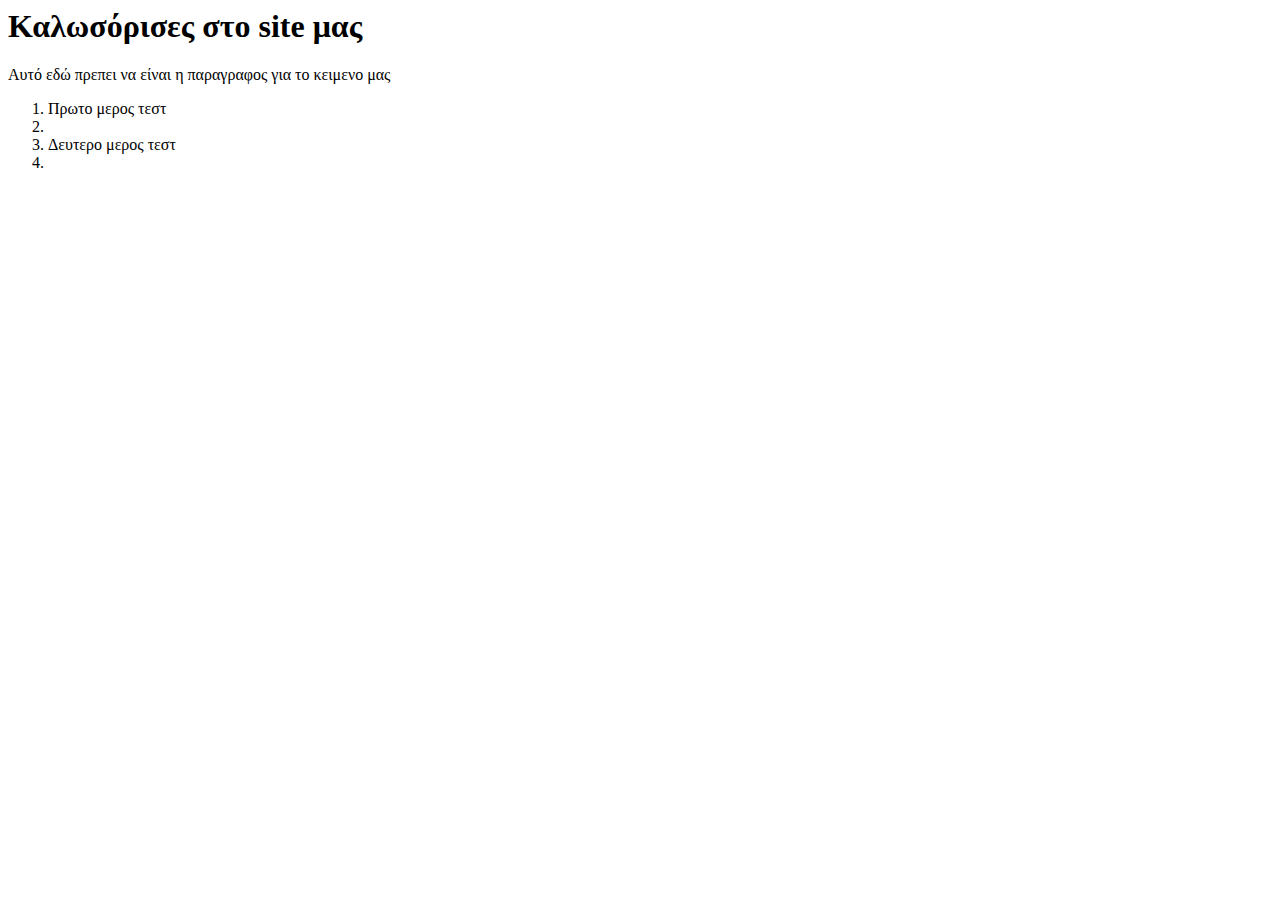
==== index.html @ 7fa21ae7 "Add files via upload" ====
<html>
	<head>
		<title> Τεστ Νουμερο 1 για Ιστοσελιδα</title>
	</head>

		<body>
			<h1> Καλωσόρισες στο site μας </h1>
	<p>  Αυτό εδώ πρεπει να είναι η παραγραφος για το κειμενο μας </p>
		</body>
	

	<ol>
		<li> Πρωτο μερος τεστ <li>
		<li> Δευτερο μερος τεστ <li>

	<ol>





</html>
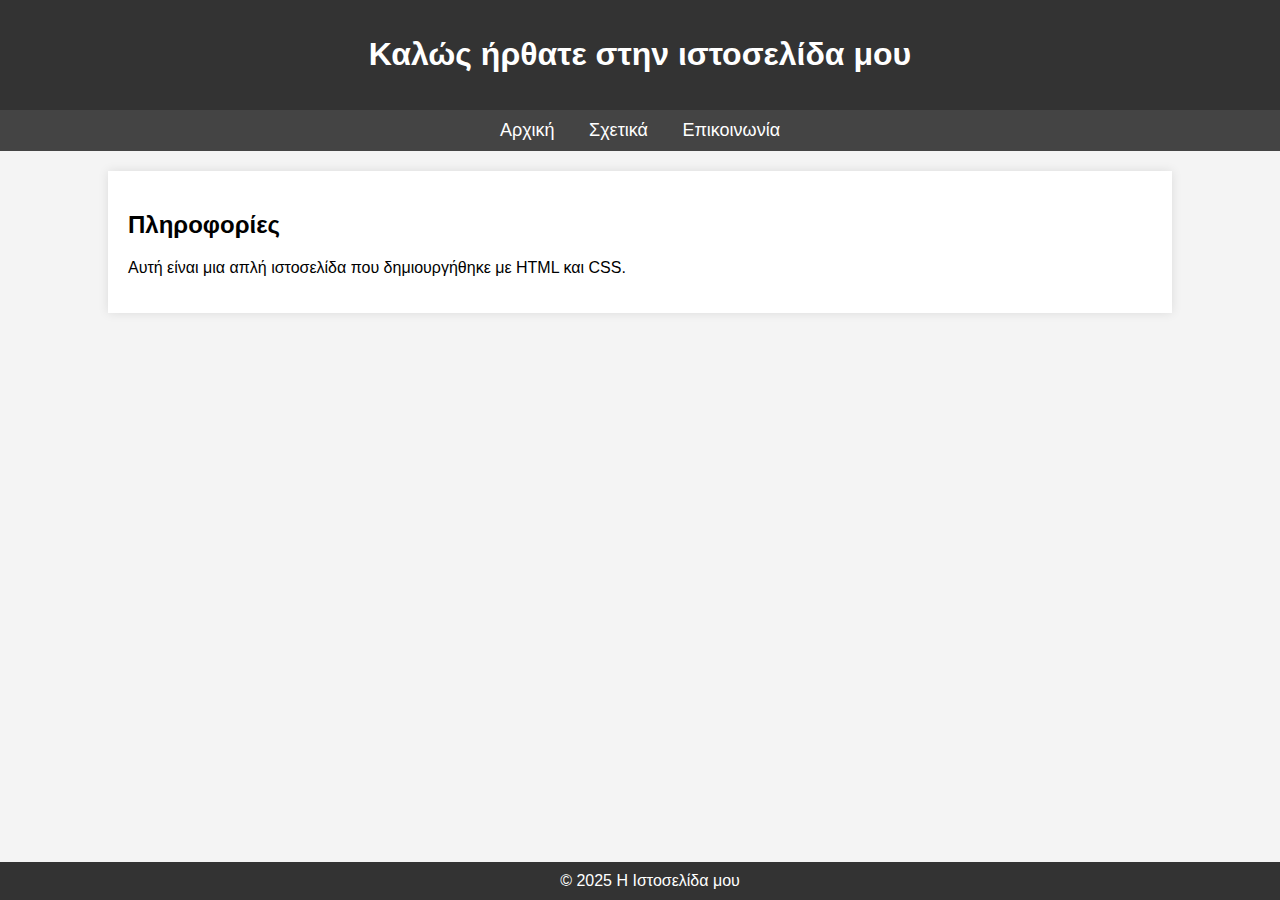
==== commit a2c94986: "Add files via upload" ====
--- a/index.html
+++ b/index.html
@@ -1,22 +1,26 @@
-<html>
-	<head>
-		<title> Τεστ Νουμερο 1 για Ιστοσελιδα</title>
-	</head>
-
-		<body>
-			<h1> Καλωσόρισες στο site μας </h1>
-	<p>  Αυτό εδώ πρεπει να είναι η παραγραφος για το κειμενο μας </p>
-		</body>
-	
-
-	<ol>
-		<li> Πρωτο μερος τεστ <li>
-		<li> Δευτερο μερος τεστ <li>
-
-	<ol>
-
-
-
-
-
+<!DOCTYPE html>
+<html lang="el">
+<head>
+    <meta charset="UTF-8">
+    <meta name="viewport" content="width=device-width, initial-scale=1.0">
+    <title>Η Ιστοσελίδα μου</title>
+    <link rel="stylesheet" href="style.css">
+</head>
+<body>
+    <header>
+        <h1>Καλώς ήρθατε στην ιστοσελίδα μου</h1>
+    </header>
+    <nav>
+        <a href="index.html">Αρχική</a>
+        <a href="about.html">Σχετικά</a>
+        <a href="contact.html">Επικοινωνία</a>
+    </nav>
+    <div class="container">
+        <h2>Πληροφορίες</h2>
+        <p>Αυτή είναι μια απλή ιστοσελίδα που δημιουργήθηκε με HTML και CSS.</p>
+    </div>
+    <footer>
+        &copy; 2025 Η Ιστοσελίδα μου
+    </footer>
+</body>
 </html>--- a/style.css
+++ b/style.css
@@ -0,0 +1,44 @@
+body {
+    font-family: Arial, sans-serif;
+    margin: 0;
+    padding: 0;
+    background-color: #f4f4f4;
+}
+
+header {
+    background: #333;
+    color: white;
+    padding: 15px;
+    text-align: center;
+}
+
+nav {
+    background: #444;
+    padding: 10px;
+    text-align: center;
+}
+
+nav a {
+    color: white;
+    margin: 0 15px;
+    text-decoration: none;
+    font-size: 18px;
+}
+
+.container {
+    width: 80%;
+    margin: 20px auto;
+    background: white;
+    padding: 20px;
+    box-shadow: 0px 0px 10px rgba(0, 0, 0, 0.1);
+}
+
+footer {
+    background: #333;
+    color: white;
+    text-align: center;
+    padding: 10px;
+    position: absolute;
+    bottom: 0;
+    width: 100%;
+}
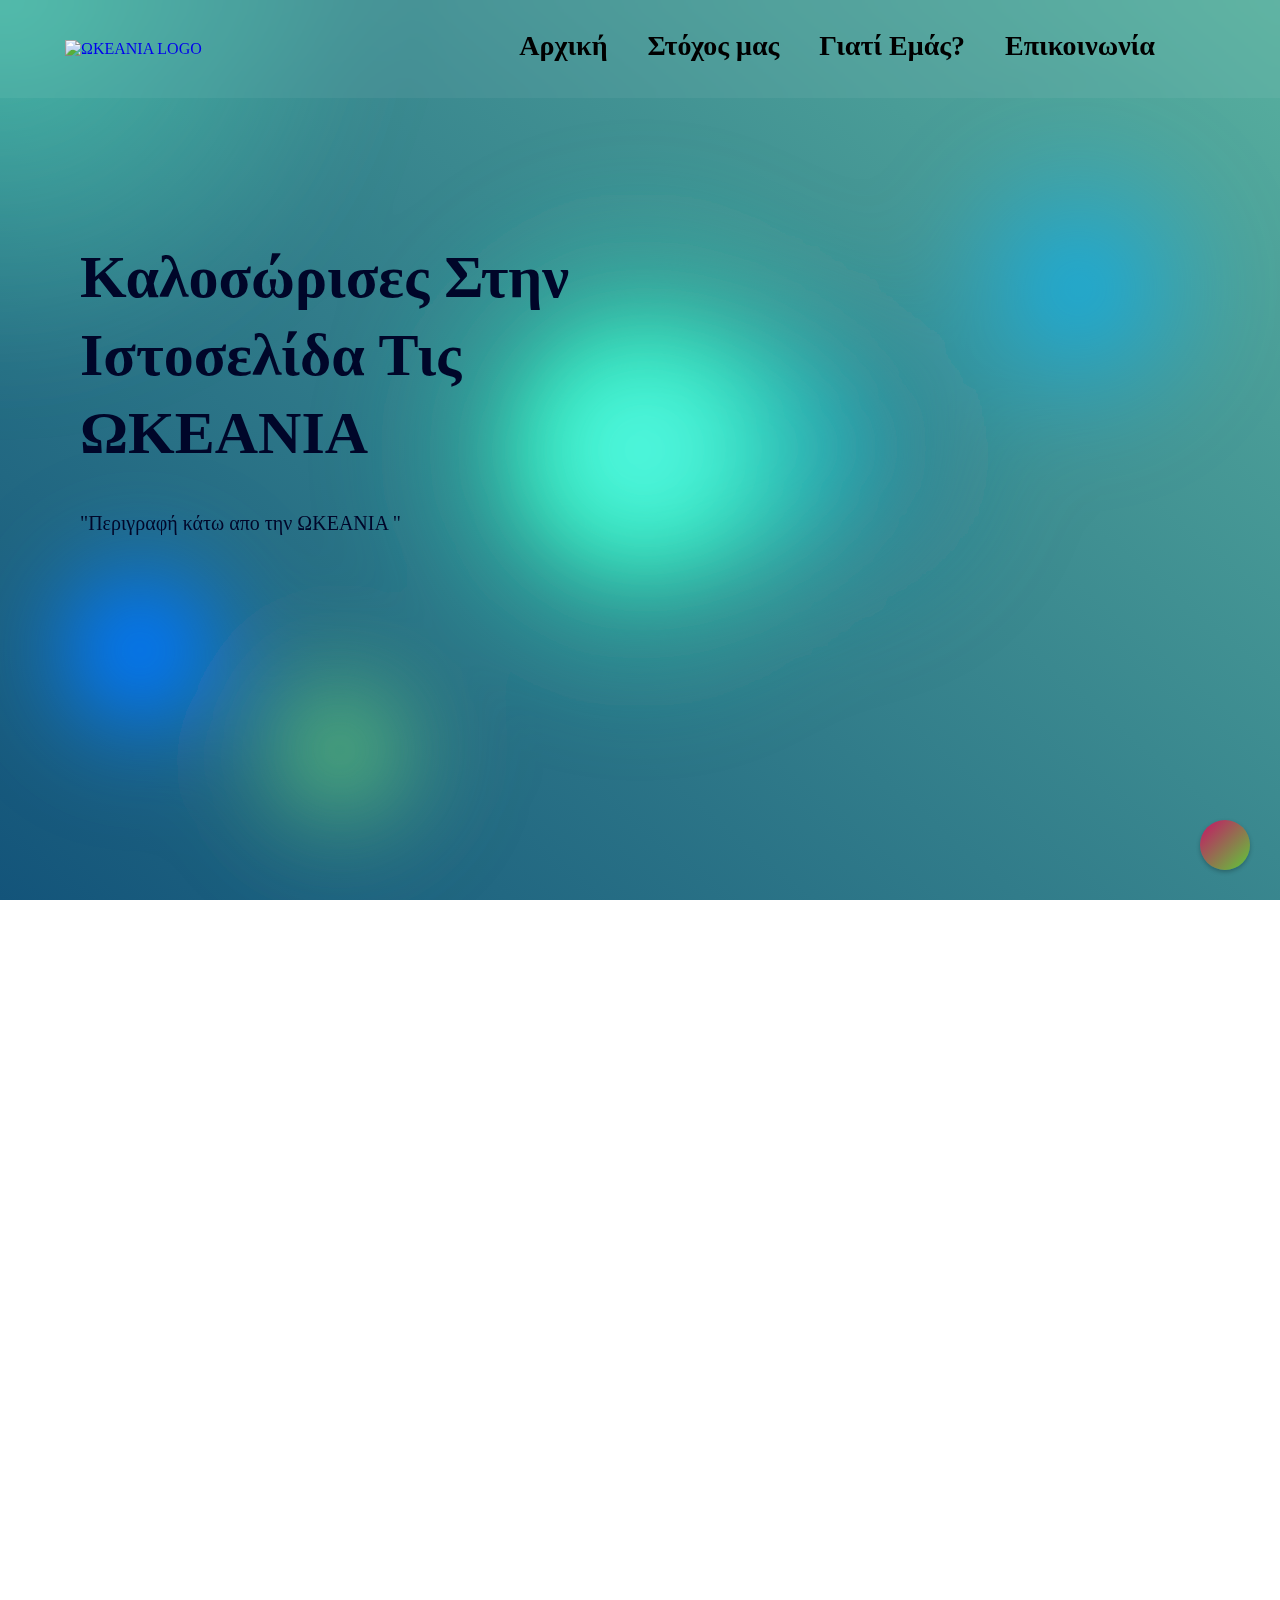
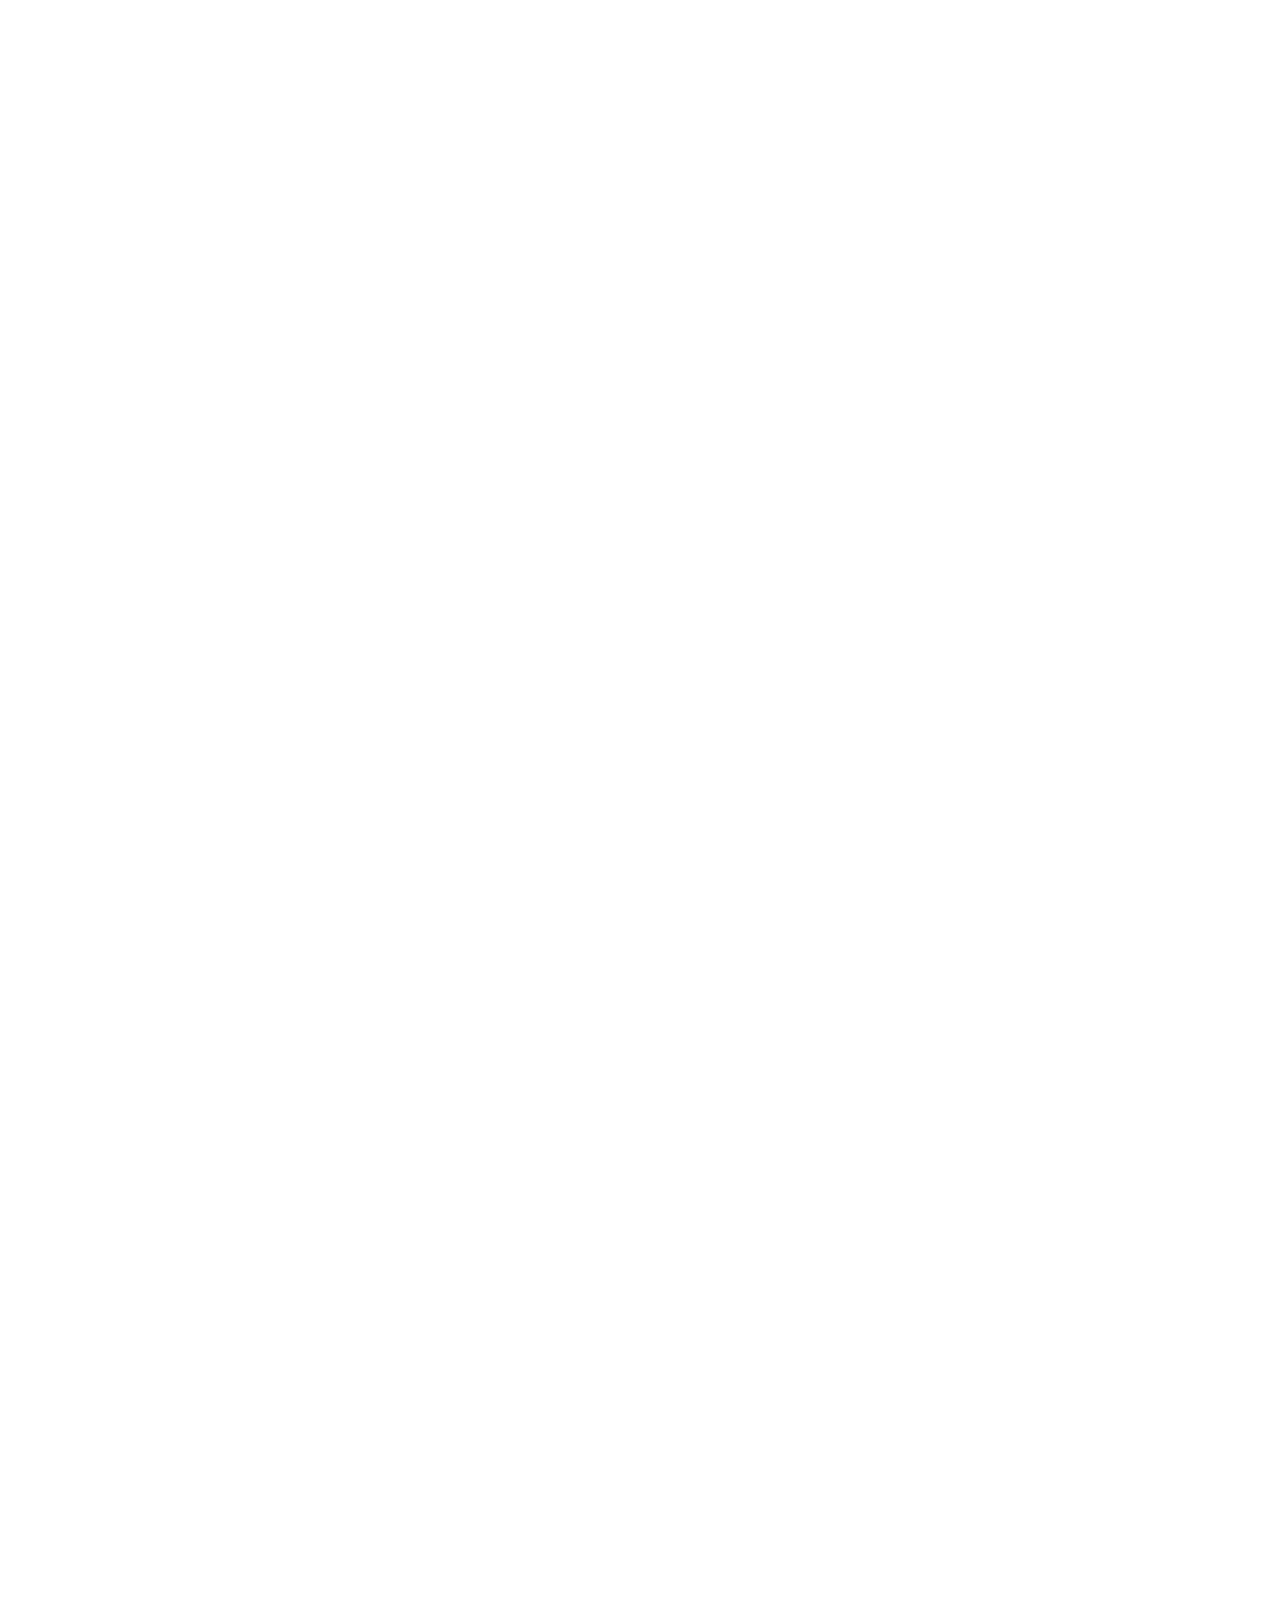
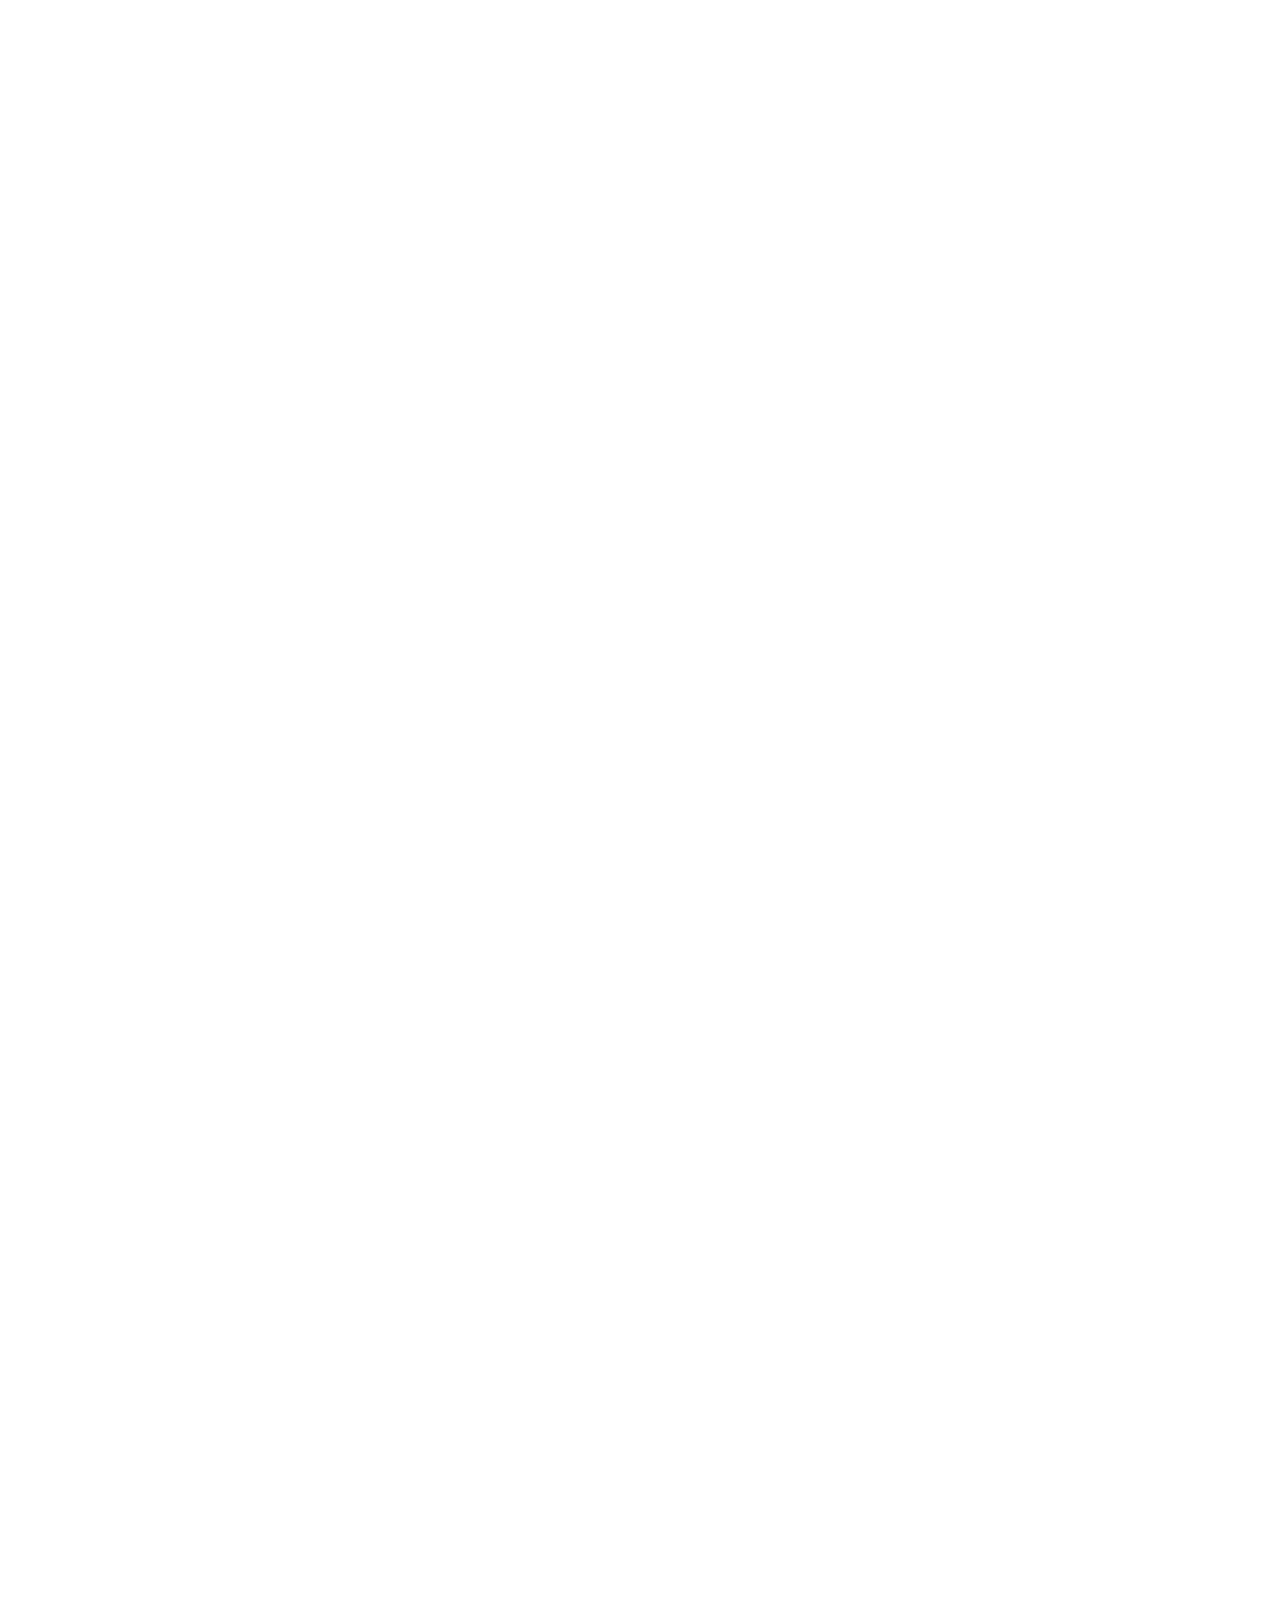
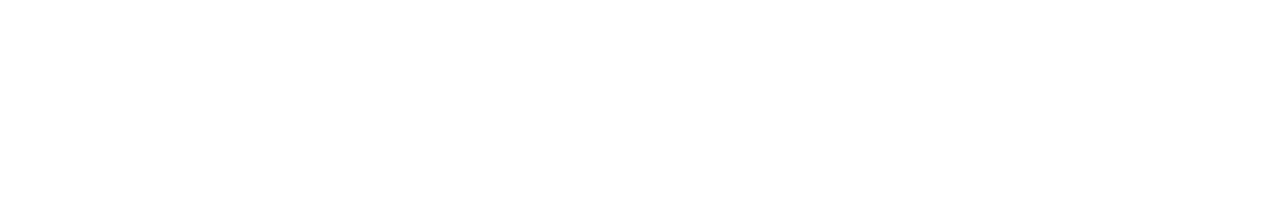
==== commit 7408001a: "Add files via upload" ====
--- a/index.html
+++ b/index.html
@@ -1,26 +1,276 @@
-<!DOCTYPE html>
-<html lang="el">
-<head>
-    <meta charset="UTF-8">
-    <meta name="viewport" content="width=device-width, initial-scale=1.0">
-    <title>Η Ιστοσελίδα μου</title>
-    <link rel="stylesheet" href="style.css">
-</head>
-<body>
-    <header>
-        <h1>Καλώς ήρθατε στην ιστοσελίδα μου</h1>
-    </header>
-    <nav>
-        <a href="index.html">Αρχική</a>
-        <a href="about.html">Σχετικά</a>
-        <a href="contact.html">Επικοινωνία</a>
-    </nav>
-    <div class="container">
-        <h2>Πληροφορίες</h2>
-        <p>Αυτή είναι μια απλή ιστοσελίδα που δημιουργήθηκε με HTML και CSS.</p>
-    </div>
-    <footer>
-        &copy; 2025 Η Ιστοσελίδα μου
-    </footer>
-</body>
+<!DOCTYPE html>
+<html lang="el">
+<head>
+    <meta charset="UTF-8">
+    <meta name="viewport" content="width=device-width, initial-scale=1.0">
+    <title>ΩΚΕΑΝΙΑ</title>
+    <link rel="stylesheet" href="style.css">
+    
+</head>
+<!-- Custom Bubbles Background -->
+
+<body id="top">
+ <!--  Το bubble animation background ΣΩΣΤΑ τοποθετημένο ΕΠΙΤΕΛΟΥΣ ( 8 ωρες το ελαχιστο )-->
+  <div class="gradient-bg">
+    <svg xmlns="http://www.w3.org/2000/svg">
+      <defs>
+        <filter id="goo">
+          <feGaussianBlur in="SourceGraphic" stdDeviation="10" result="blur" />
+          <feColorMatrix in="blur" mode="matrix"
+            values="1 0 0 0 0  
+                    0 1 0 0 0  
+                    0 0 1 0 0  
+                    0 0 0 18 -8" result="goo" />
+          <feBlend in="SourceGraphic" in2="goo" />
+        </filter>
+      </defs>
+    </svg>
+
+    <div class="gradients-container">           <!-- εδω εχουμε τα bubbles πχ 15 (ναι ειμαι αστειος)-->
+      <div class="g1"></div>
+      <div class="g2"></div>
+      <div class="g3"></div>
+      <div class="g4"></div>
+      <div class="g5"></div>
+      <div class="g6"></div>
+      <div class="g7"></div>
+      <div class="g8"></div>
+      <div class="interactive"></div>
+    </div>
+  </div>
+  
+  <header>
+    <div class="container">
+        <a href="#" class="logo"><img src="https://i.postimg.cc/7Z1CvzNV/OKEANIA-LOGO.png" alt="ΩΚΕΑΝΙΑ LOGO"></a>   <!--logo OKEANIAS-->                
+
+        <div class="navbar-wrapper"> <!--Κουμπί μενού (εμφανίζεται σε κινητά υποτιθεται)-->
+            <button class="navbar-menu-btn" data-navbar-toggle-btn><ion-icon name="menu-outline"></ion-icon></button>
+
+            <nav class="navbar " data-navbar>                                   <!--Η επιλογες για τον χρηστη  !-->
+                <ul class="navbar-list">
+                    <li class="nav-item"><a href="#home" class="nav-link">Αρχική</a></li>
+                    <li class="nav-item"><a href="#about" class="nav-link">Στόχος μας</a></li>
+                    <li class="nav-item"><a href="#features" class="nav-link">Γιατί Εμάς?</a></li>
+                   <!-- <li class="nav-item"><a href="#" class="nav-link">Νομικό</a></li>   -->  <!-- σε περιπτωση που θελουμε να προσθεσουμε κατι -->
+                    <li class="nav-item"><a href="#contact" class="nav-link">Επικοινωνία</a></li>
+                </ul>
+
+            </nav>
+        </div>
+    </div>
+</header>
+
+    <main>
+        <article>
+            <section class="hero" id="home">                        <!-- Η αρχικη της ιστοσελιδας-->
+                <div class="container">
+                    <div class="hero-content">
+                        <h1 class="h1 hero-title">Καλοσώρισες στην ιστοσελίδα τις ΩΚΕΑΝΙΑ </h1>      <!--το πρωτο πραγμα που βλεπεις μολις μπαινεις-->
+
+                        <p class="hero-text">"Περιγραφή κάτω απο την ΩΚΕΑΝΙΑ "</p>                  <!-- Η περιγραφη κατω απο τον τιτλο -->
+
+                    </div>
+                    <div class="hero-banner"></div>                 <!-- Η ομαδα για την εικονα στην αρχικη-->
+                </div>
+
+                <img src="https://i.postimg.cc/52CF7bP4/12.png" alt="shape" class="shape-content">     <!--sxima piso apo tin eikona-->
+                
+            </section>
+
+            <section class="about" id="about">          <!-- Στοχος μας , και μετα πινακες και περιγραφες -->
+                <div class="container">
+                    <div class="about-top">
+                        <h2 class="h2 section-title">Στοχος Μας </h2>
+
+                        <p class="section-text">"Γραφουμε και περιγραφουμε τα πράγματα " </p>
+
+                        <ul class="about-list">
+                            <li>
+                                <div class="about-card">
+                                    <div class="card-icon"><ion-icon name="briefcase-outline"></ion-icon></div>
+
+                                    <h3 class="h3 card-title">Τιλος 1 </h3>
+
+                                    <p class="card-text">Πρωτη Περιγραφη πινακα</p>
+                                </div>
+                            </li>
+
+                            <li>
+                                <div class="about-card">
+                                    <div class="card-icon"><ion-icon name="chatbubbles-outline"></ion-icon></div>
+
+                                    <h3 class="h3 card-title">Τιλτος 2 </h3>
+
+                                    <p class="card-text">Δευτερη Περιγραφη πινακα</p>
+                                </div>
+                            </li>
+
+                            <li>
+                                <div class="about-card">
+                                    <div class="card-icon"><ion-icon name="rocket-outline"></ion-icon></div>
+
+                                    <h3 class="h3 card-title"><abbr title="Conversion Rate Optimization"></abbr> Τίτλος 3 </h3>
+
+                                    <p class="card-text">Τρίτη Περιγραφή πίνακα</p>
+                                </div>
+                            </li>
+                        </ul>
+                    </div>
+
+                    <div class="about-bottom">`                 <!-- εδω δημιουργω μια ομαδα για την εικονα -->
+                        <figure class="about-bottom-banner">
+                            <img src="https://i.postimg.cc/50MGLhGY/Image-no-layer-2025-06-31-25.png" alt="about banner" class="about-banner">  <!-- eikona kato apo ta  tetragona -->                        
+                        </figure>
+
+                        <div class="about-bottom-content">
+                            <h2 class="h2 section-title">Γραφουμε Κατι αμα θελουμε να συμπληρωσουμε </h2>
+
+                            <p class="section-text">Αυτο εδω σαν μικρη περιγραφη </p>
+
+                           
+                        </div>
+                    </div>
+                </div>                  <!-- να θυμηθω να κλεισω τις ομαδες -->
+            </section>
+
+            <section class="features" id="features">                          <!-- τα χαρακτηριστικά μας με λιγα λογια ή το τι προσφερουμε ; / εδω ειναι τα κειμενα επισης  -->
+                <div class="container">
+                    <h2 class="h2 section-title">Τι προσφέρουμε "νομιζω κολλαει καλα εδω " </h2> 
+
+                    <p class="section-text">Περιγραφή για το τι κανουμε ; </p>
+
+                    <ul class="features-list">
+                        <li class="features-item">          <!-- Παλι εικονες / νουμερο 1 -->
+                            <figure class="features-item-banner"><img src="https://i.postimg.cc/wvpz0P51/209442491.png" alt="feature banner"></figure>
+
+                            <div class="feature-item-content">
+                                <h3 class="h2 item-title">Τιτλος 1 </h3>
+
+                                <p class="item-text">Εδω περιγραφουμε .............. </p>
+                            </div>
+                        </li>
+
+                        <li class="features-item">          <!-- 2 εικονα-->
+                            <figure class="features-item-banner"><img src="https://i.postimg.cc/gkMwkr7k/2094423118.png" alt="feature banner"></figure>
+
+                            <div class="feature-item-content">
+                                <h3 class="h2 item-title">Τιτλος 2 </h3>
+
+                                <p class="item-text">Εδω περιγραφουμε ............ </p>
+                            </div>
+                        </li>
+                    </ul>
+                </div>
+            </section>
+
+            <h1 class="contact-main-title">ΕΠΙΚΟΙΝΩΝΗΣΤΕ ΜΑΖΙ ΜΑΣ</h1>   <!-- κομματι επικοινωνιας-->
+           
+                <section class="contact-section" id="contact">
+                    <div class="contact-card">
+                      <h3>Στοιχεία Επικοινωνίας</h3>
+                      <p><strong>Διεύθυνση:</strong><br>ΩΡΑΙΟΚΑΣΤΡΟ #Ιππότες </p>
+                      <p><strong>Email:</strong><br><a href="anesths682@gmail.com">anesths682@gmail.com</a></p>
+                      <p><strong>Τηλέφωνο:</strong><br>θα θελες </p>
+                    </div>
+                  
+                    <div class="contact-card">
+                      <h3>Στείλε μας μήνυμα</h3>
+                      <form class="contact-form">
+                        <div class="form-row">
+                          <div class="form-group">
+                            <label for="name">Όνομα</label>
+                            <input type="text" id="name" name="name" required>
+                          </div>
+                          <div class="form-group">
+                            <label for="email">Email</label>
+                            <input type="email" id="email" name="email" required>
+                          </div>
+                        </div>
+                      
+                        <div class="form-row">
+                          <div class="form-group full-width">
+                            <label for="subject">Θέμα</label>
+                            <input type="text" id="subject" name="subject">
+                          </div>
+                        </div>
+                      
+                        <div class="form-row">
+                          <div class="form-group full-width">
+                            <label for="message">Μήνυμα</label>
+                            <textarea id="message" name="message" rows="4"></textarea>
+                          </div>
+                        </div>
+                      
+                        <button type="submit">Αποστολή</button>
+                      </form>
+                    </div>
+                  </section>
+        </article>                                                                 
+       
+    </main>
+
+    <footer>                            <!-- το footet δηλ το τερμα κατω μερος , ξυπνα ΠΟΔΑ -->
+        <div class="footer-top">
+            <div class="container">
+                <div class="footer-brand">
+                    <a href="#" class="logo"><img src="https://i.postimg.cc/7Z1CvzNV/OKEANIA-LOGO.png" alt="ΩΚΕΑΝΙΑ LOGO"></a>      <!-- το Logo -->
+
+                    <p class="footer-text">Ακολουθησε μας </p>
+
+                    <ul class="social-list">
+                        <li><a href="https://github.com/Anesths12/skills-github-pages" class="social-link"><ion-icon name="logo-github"></ion-icon></a></li>
+                        <li><a href="https://www.instagram.com/logistics.dipae/" class="social-link"><ion-icon name="logo-instagram"></ion-icon></a></li>
+                        <li><a href="https://www.youtube.com/@%CE%A4%CE%BC%CE%AE%CE%BC%CE%B1%CE%94%CE%B9%CE%BF%CE%AF%CE%BA%CE%B7%CF%83%CE%B7%CF%82%CE%95%CF%86%CE%BF%CE%B4%CE%B9%CE%B1%CF%83%CF%84%CE%B9%CE%BA%CE%AE%CF%82%CE%91%CE%BB%CF%85%CF%83" class="social-link"><ion-icon name="logo-youtube"></ion-icon></a></li>
+                        <li><a href="https://www.facebook.com/LogisticsDIPAE" class="social-link"><ion-icon name="logo-facebook"></ion-icon></a></li>
+                    </ul>
+                </div>
+
+                <div class="footer-link-box">               <!-- εδω μπορουμε να βαλουμε αλλα html πχ το νομικο ; -->
+                    <ul class="footer-link-list">
+                        <li><h3 class="h4 link-title">τιτλος</h3></li>
+                        <li><a href="#" class="footer-link">2</a></li>
+                        <li><a href="#" class="footer-link">3</a></li>
+                        <li><a href="#" class="footer-link">4</a></li>
+                    </ul>
+
+                    <ul class="footer-link-list">
+                        <li><h3 class="h4 link-title">τιτλος</h3></li>
+                        <li><a href="#" class="footer-link">6</a></li>
+                        <li><a href="#" class="footer-link">7</a></li>
+                        <li><a href="#" class="footer-link">8</a></li>
+                    </ul>
+                                                                                                    <!-- ας βαλουμε μποληκα ποτε δεν ξες που μπορει να φανει χρησιμο-->
+                    <ul class="footer-link-list">
+                        <li><h3 class="h4 link-title">τιτλος</h3></li>
+                        <li><a href="#" class="footer-link">10</a></li>
+                        <li><a href="#" class="footer-link">11</a></li>
+                        <li><a href="#" class="footer-link">12</a></li>
+                    </ul>
+
+                    <ul class="footer-link-list">
+                        <li><h3 class="h4 link-title">τιτλος</h3></li>
+                        <li><a href="#" class="footer-link">14</a></li>
+                        <li><a href="#" class="footer-link">15</a></li>
+                        <li><a href="#" class="footer-link">16</a></li>
+                    </ul>
+                </div>
+            </div>
+        </div>
+
+        <div class="footer-bottom">                     <!-- εδω βαζουμε το copyright -->
+            <p class="copyright">&copy; ΑΘΑΝΑΣΙΑ ΠΟΔΑ All rights reserved</p>
+        </div>
+    </footer>
+
+    <a href="#top" class="go-top active" data-go-top><ion-icon name="chevron-up-outline"></ion-icon></a> <!-- ΤΟ κουμπι Js για να σε ανεβαζει πανω-->
+
+    <script src="main.js"></script>
+
+    <script type="module" src="https://unpkg.com/ionicons@7.1.0/dist/ionicons/ionicons.esm.js"></script>                <!-- κώδικας είναι γραμμένος σε JavaScript και αφορά την φόρτωση κάποιων δυναμικών πόρων (όπως αρχεία ή βιβλιοθήκες) με τη χρήση του module system του JavaScript (ES Modules).-->
+    <script nomodule src="https://unpkg.com/ionicons@7.1.0/dist/ionicons/ionicons.js"></script>         <!-- με λιγα λογια μην το πειραξετε θα εχουμε θεμα με java script-->
+
+<!-- partial -->
+  <script  src="./script.js"></script>          <!-- εισαγωγη java script αρχειο / ΜΗΝ ΤΟ ΠΕΙΡΑΞΕΤΕ-->
+
+</body>
 </html>--- a/style.css
+++ b/style.css
@@ -1,44 +1,949 @@
-body {
-    font-family: Arial, sans-serif;
-    margin: 0;
-    padding: 0;
-    background-color: #f4f4f4;
-}
-
-header {
-    background: #333;
-    color: white;
-    padding: 15px;
-    text-align: center;
-}
-
-nav {
-    background: #444;
-    padding: 10px;
-    text-align: center;
-}
-
-nav a {
-    color: white;
-    margin: 0 15px;
-    text-decoration: none;
-    font-size: 18px;
-}
-
-.container {
-    width: 80%;
-    margin: 20px auto;
-    background: white;
-    padding: 20px;
-    box-shadow: 0px 0px 10px rgba(0, 0, 0, 0.1);
-}
-
-footer {
-    background: #333;
-    color: white;
-    text-align: center;
-    padding: 10px;
-    position: absolute;
-    bottom: 0;
-    width: 100%;
-}
+:root {
+    --maximum-yellow-red: hsl(105, 59%, 51%);           /* xroma baras  */
+    --royal-blue-dark: hsl(0, 0%, 0%);                  /* xroma katigorias  */
+    --silver-chalice: hsl(0, 0%, 70%);
+    --oxford-blue: hsl(231, 100%, 8%);
+    --bittersweet: hsl(2, 100%, 69%);
+    --french-rose: hsl(332, 83%, 43%);
+    --davys-gray: hsl(180, 3%, 28%);
+    --cool-gray: hsl(240, 13%, 62%);
+    --platinum: hsl(0, 0%, 92%);
+    --white-2: hsl(0, 0%, 98%);
+    --white: hsl(0, 0%, 100%);
+    --black: hsl(0, 0%, 0%);
+    --rythm: hsl(240, 9%, 53%);
+
+    --ff-poppins: "Poppins", sans-sarif;
+
+    --fs-1: 32px;
+    --fs-2: 26px;
+    --fs-3: 22px;
+    --fs-4: 18px;
+    --fs-5: 15px;
+    --fs-6: 14px;
+
+    --fw-700: 700;
+    --fw-600: 600;
+    --fw-500: 500;
+
+    --transition: 0.25s ease-in-out;
+}
+
+*, *::before, *::after { margin: 0; padding: 0; box-sizing: border-box; }   /*Μηδενίζει default περιθώρια και padding.*/
+li { list-style: none; }
+a { text-decoration: none; }
+a, img, button, span, ion-icon, label, input, textarea { display: block; }  /*Όλα αυτά εμφανίζονται ως block (κάθετα το ένα κάτω από το άλλο).*/
+
+button {
+    font: inherit;
+    background: none;
+    border: none;
+    cursor: pointer;
+}
+
+textarea, input { 
+    font: inherit;
+    background: none;
+    border: none;
+    width: 100%;
+}
+
+    :is(input, textarea):focus { outline: none; }
+:focus { outline-offset: 4px; }
+html {                            /*Ορίζει τη βασική γραμματοσειρά και smooth scroll για τα anchor links.*/
+  font-family: var(--ff-poppins); 
+  scroll-behavior: smooth; 
+  scroll-padding-top: 60px;
+
+}  
+ 
+ 
+body {                                /*Λευκό background και απόκρυψη οριζόντιου scrolling.*/
+  background: var(--white); 
+  overflow-x: hidden; }             
+
+::-webkit-scrollbar { width: 10px; }                    /*Ορίζει την εμφάνιση της μπάρας κύλισης.*/
+::-webkit-scrollbar-track { background: var(--white); }
+::-webkit-scrollbar-thumb { background: hsl(0, 0%, 50%); }
+
+.container {
+   padding: 0px 15px; }       /*Εσωτερικό padding για όλο το περιεχόμενο.*/
+
+.h1, .h2, .h3 { font-weight: var(--fw-600); line-height: 1.3; text-transform: capitalize; }     /*ΤΙΤΛΟΙ  και   μέγεθος*/
+    .h1 { color: var(--oxford-blue); font-size: var(--fs-1); }
+    .h2 { font-size: var(--fs-2); }
+    .h3 { color: var(--oxford-blue); font-size: var(--fs-3); }
+    .h4 { color: var(--royal-blue-dark); font-size: var(--fs-5); font-weight: var(--fw-600); }
+
+.btn {                                      /*Δημιουργεί βασικό στυλ για όλα τα κουμπιά: padding, στρογγυλεμένες γωνίες, μικρό μέγεθος γραμματοσειράς και κεφαλαία γράμματα.*/
+    font-size: var(--fs-6);
+    text-transform: uppercase;
+    font-weight: var(--fw-600);
+    padding: 10px 40px;
+    border: 1px solid;
+    border-radius: 6px;                     
+}
+
+.btn-primary{ background: var(--bittersweet); border-color: var(--bittersweet); color: var(--white); }      /*Ειδικό κουμπί με έντονο χρώμα (ροζ/κοραλλί), λευκό κείμενο και χρωματιστό περίγραμμα. Είναι το κύριο κουμπί δράσης.*/
+    .btn-primary:is(:hover, :focus) { --bittersweet: hsl(330, 61%, 37%); }              /* τα διεγραψα , ακυρο project */
+    .btn-secondary:is(:hover, :focus) { background: hsla(123, 86%, 44%, 0.1); }
+
+/*HEADER*/      
+
+@keyframes slideFadeDown {
+  0% {
+    opacity: 0;
+    transform: translateY(-40px);
+  }
+  100% {
+    opacity: 1;
+    transform: translateY(0);
+  }
+}
+
+header {
+  position: sticky;
+  top: 0;
+  width: 100%;
+  z-index: 999;
+  background: rgba(255, 255, 255, 0.05);
+backdrop-filter: blur(10px);
+
+  padding: 20px 0;
+  opacity: 0;
+  transform: translateY(-30px);
+  transition: all 0.6s ease;
+}
+
+/* Fade-in ενεργοποιείται με την class .visible */
+header.visible {
+  opacity: 1;
+  transform: translateY(0);
+}
+
+/* Shrink όταν scrollάρεις */
+header.shrink {
+  padding: 15px 0;
+  box-shadow: 0 4px 20px rgba(0, 0, 0, 0.4);
+}
+header img.logo {
+  height: 60px;
+  transition: all 0.3s ease;
+}
+
+header.shrink img.logo {
+  height: 40px;
+}
+header .container {
+  display: flex;
+  justify-content: space-between;
+  align-items: center;
+  padding-left: 0;  /* Βάζουμε το logo τέρμα αριστερά */
+}
+
+.navbar-menu-btn {
+   font-size: 30px; 
+   padding: 5px; }     /*Κρυφό μενού για mobile (με χρώμα φόντου και transition). δεν δουλευει και τελεια , ο θανος φταιει*/
+
+.navbar {
+    position: absolute;
+    top: calc(100% - 15px);
+    left: 15px;
+    right: 15px;
+    background: var(--maximum-yellow-red);
+    max-height: 0;
+    visibility: hidden;
+    pointer-events: none;
+    transition: var(--transition);
+    transform-origin: top;
+    overflow: hidden;
+}
+
+    .navbar.active { visibility: visible; pointer-events: all; max-height: 280px; }         /*Ενεργοποιείται όταν κάνουμε toggle*/
+    .navbar .btn-primary { display: none; }
+
+    .navbar-list {
+      display: flex;
+      justify-content: flex-end;
+      align-items: center;
+      gap: 60px;
+      padding: 10px;
+      margin-left: auto; /* Αυτό τα σπρώχνει δεξιά */
+    }
+
+
+.nav-link {
+  font-size: 28px;      
+    color: var(--royal-blue-dark);
+    font-weight: var(--fw-600);
+    padding: 70px 120px; 
+    opacity: 0;
+    transition: opacity var(--transition);
+}
+.nav-link::after {
+  content: "";
+  display: block;
+  height: 2px;
+  background: linear-gradient(90deg, #3ca0ff, #06b6d4);
+  width: 0;
+  transition: width 0.3s ease;
+  margin-top: 4px;
+}
+
+.nav-link:hover::after {
+  width: 100%;
+}
+    
+/*HERO*/
+
+.hero { position: relative; 
+  padding: 130px 0px 140px;
+   z-index: 1; }         /*Το κύριο τμήμα καλωσορίσματος. Έχει μεγάλο κάθετο padding για να ξεχωρίζει και το περιεχόμενο είναι κεντραρισμένο.*/
+    .hero .btn-primary { margin-inline: auto; }
+.hero-content { text-align: center; }
+.hero-title, .hero-text { margin-bottom: 40px; }                            /*Απόσταση 40px κάτω από τον τίτλο και το κείμενο, δηλ το υψος .*/
+    .hero-text { font-size: var(--fs-4); color: var(--oxford-blue); }
+.hero-banner { display: none; }
+
+.shape-content {                        /*Διακοσμητικό σχήμα/εικόνα στο background. Τοποθετείται πάνω δεξιά και πίσω από τα υπόλοιπα*/
+    position: absolute;
+    width: 900px;
+    top: -230px;
+    right: -300px;
+    z-index: -1;
+}
+
+/*ABOUT*/                       /*Ενότητα παρουσίασης της αποστολής/πληροφορίας με gradient background και κεντραρισμένο περιεχόμενο.*/
+
+.about {
+    position: relative;             /*     με λιγα λογια το backround πισω απο τις καρτες  */
+    z-index: 1;
+    background: url('') no-repeat;    /*τωρα το εβγαλα οποτε αμα θελετε το αφηνουμε ετσι */      /*EDO ALLAZO TO BACKROUND EIKONAS */
+    background-position: center;
+    background-size: cover;
+    padding: 500px 0 110px;
+    text-align: center;
+}
+#about {
+  scroll-margin-top: -400px;
+}
+    .about .h2 { color: var(--white); }
+
+.about-top { margin-bottom: 120px; }
+    .about-top .section-title { margin-bottom: 20px; }
+    .about-top .section-text { color: var(--white); font-size: var(--fs-4); margin-bottom: 60px; }
+
+.about-list { display: grid; grid-template-columns: 1fr; gap: 30px; }
+.about-card { background: var(--white); padding: 40px; border-radius: 12px; box-shadow: 0 2px 4px hsla(0, 0%, 0%, .1); }        /*Οι κάρτες είναι λευκές, με στρογγυλεμένες γωνίες και σκιά για να ξεχωρίζουν στο background.*/
+    .about-card .card-title { margin-bottom: 15px; }
+    .about-card .card-text { color: var(--davys-gray); }
+
+.card-icon {                            /*Το εικονίδιο πάνω από κάθε κάρτα έχει μεγάλο μέγεθος και έντονο χρώμα.*/
+    color: var(--bittersweet);
+    font-size: 45px;
+    width: max-content;
+    margin-inline: auto;
+    margin-bottom: 15px;
+}
+
+.about-bottom-banner { margin-bottom: 120px; }
+    .about-bottom-banner img { width: 100%; height: 100%; }
+
+.about-bottom .section-title { margin-bottom: 20px; }
+.about-bottom .section-text { color: var(--white); font-size: var(--fs-4); margin-bottom: 40px; }
+.about-bottom .btn-secondary { color: var(--white); margin-inline: auto; }
+
+/*FEATURES*/                                /*Ενότητα με υπηρεσίες/λειτουργίες της σελίδας, ευδιάκριτη με padding.*/
+
+.features { 
+  padding: 80px 0;  
+  text-align: center; }
+    .features .section-title { 
+      color: varvar(--white);
+      margin-bottom: 20px; }
+    .features .section-text { 
+      color: var(--rythm); 
+      font-size: var(--fs-4); 
+      margin-bottom: 120px; }
+
+.features-item:first-child { margin-bottom: 100px; }            /*Οι κάρτες στοιχίζονται οριζόντια σε μεγάλες οθόνες με απόσταση μεταξύ τους.*/
+.features-item-banner { max-width: 350px; margin-inline:
+   auto; margin-bottom: 60px; }
+    .features-item-banner img { width: 100%; }                  /*Οι εικόνες των καρτών πιάνουν όλο το διαθέσιμο πλάτος.*/
+.features-item .item-title {var(--white); 
+  margin-bottom: 20px; }
+.features-item .item-text { var(--white);
+  font-size: var(--fs-4); }
+
+/* ΤΙ ΠΡΟΣΦΕΡΟΥΜΕ — ΛΕΥΚΑ ΓΡΑΜΜΑΤΑ */
+#features .section-title,
+#features .item-title,
+#features .section-text,
+#features .item-text {
+  color: var(--white);
+}
+
+
+/*CONTACT*/         
+
+.contact { margin-bottom: 120px; } /*Τμήμα επικοινωνίας με κάτω περιθώριο για απόσταση από το footer.*/
+.contact-content { margin-bottom: 50px; }
+.contact-title { color: var(--royal-blue-dark); margin-bottom: 60px; text-align: center; font-weight: var(--fw-500) !important; }
+.contact-banner img { width: 100%; }
+.input-wrapper {
+  display: flex;
+  flex-direction: column;
+  gap: 15px;
+  width: 100%;
+}   
+.input-label { color: var(--oxford-blue); font-size: var(--fs-6); font-weight: var(--fw-600); margin-bottom: 10px; }    /*Οι ετικέτες των πεδίων είναι έντονες και σκούρες.*/
+.input-field {
+  width: 100%;
+  padding: 14px 18px;
+  font-size: var(--fs-4);
+  border: 1px solid var(--platinum);
+  border-radius: 8px;
+  background-color: #f8f9fa;
+  color: var(--oxford-blue);
+  box-sizing: border-box;
+}
+textarea.input-field {
+  min-height: 140px;
+  resize: vertical;
+}
+
+.input-field:focus {
+  border-color: #6366f1;
+  outline: none;
+  background-color: #fff;
+}                                     
+    .input-field::placeholder { color: var(--silver-chalice); }
+textarea { max-height: 300px; min-height: 100px; height: 100px; resize: vertical; }
+
+/*FOOTER*/
+
+footer { background: var(--white-2); }      /*Απαλό γκρι φόντο για το footer.*/
+    footer .logo { margin-bottom: 30px; }
+.footer-top { padding: 80px 0px 50px; }
+.footer-brand { margin-bottom: 20px; }
+.footer-text { color: var(--rythm); font-size: var(--fs-6); margin-bottom: 20px; }
+.social-list { display: flex; justify-content: flex-start; gap: 20px; }
+.social-link { color: var(--rythm); font-size: var(--fs-4); margin-bottom: 10px; }
+    .social-link:is(:hover, :focus) { color: var(--french-rose); }  /*Τα social icons αλλάζουν χρώμα όταν περνάς πάνω τους*/
+.footer-link-list:not(:last-child) { margin-bottom: 30px; }
+.footer-link-list .link-title { margin-bottom: 15px; }
+.footer-link { color: var(--cool-gray); font-size: var(--fs-6); margin-bottom: 10px; max-width: 150px; }
+    .footer-link:is(:hover, :focus) { color: var(--french-rose); }
+.footer-bottom { padding: 20px 15px; border-top: 1px solid hsla(0, 0%, 18%, .2); }
+.copyright { color: var(--cool-gray); text-align: center; font-size: var(--fs-6); }
+    .copyright a { display: inline-block; color: var(--cool-gray); }    /*Links υποσέλιδου σε διακριτικό γκρι και μικρό μέγεθος*/
+        .copyright a:is(:hover, :focus) { color: var(--french-rose); }
+
+/*GO-TOP*/
+
+.go-top {               /*Το κουμπί "πάνω" εμφανίζεται κάτω δεξιά και είναι κυκλικό με gradient φόντο. Κρύβεται αρχικά.*/
+    position: fixed;
+    bottom: 30px;
+    right: 30px;
+    z-index: 5;
+    width: 50px;
+    height: 50px;
+    background: linear-gradient(-45deg, var(--maximum-yellow-red), var(--french-rose));
+    box-shadow: 0 2px 4px hsla(0, 0%, 0%, .25);
+    display: grid;
+    place-items: center;
+    border-radius: 50%;
+    color: var(--white);
+    font-size: 22px;
+    opacity: 0;
+    visibility: hidden;
+    pointer-events: none;
+    transition: var(--transition);
+}
+
+    .go-top.active { opacity: 1; visibility: visible; pointer-events: all; }        /*Όταν γίνει active (π.χ. με scroll), εμφανίζεται.*/
+
+/*MEDIA QUERIES*/
+
+@media(min-width: 450px) {              /*Από 450px και πάνω: αυξάνονται οι γραμματοσειρές,Από 768px: grid σε κάρτες, split layout,Από 1024px: desktop layout, εμφανίζονται όλα τα στοιχεία.*/
+    :root {
+        --fs-1: 60px;
+    }
+
+    .h1, .h2 { font-weight: var(--fw-700); }
+    .btn { padding-block: 15px; }
+
+    .navbar { left: auto; width: 300px; }
+
+    .hero { padding: 140px 0 160px; }
+    .shape-content {
+      position: absolute;
+      top: 0;
+      left: 0;
+      width: 100vw;
+      height: 110vh; /* λίγο παραπάνω από οθόνη */
+      object-fit: cover;
+      z-index: -1;
+    }
+
+    .about-card .card-title { padding-inline: 40px; }
+    .about-bottom-banner { max-width: 400px; margin-inline: auto; margin-bottom: 40px; }
+    .about-bottom-content { padding-inline: 50px; }
+
+    .features .h2 { --fs-2: 32px; }
+
+    .cta-title { --fs-1: 42px; }
+    .cta-form { display: flex; justify-content: center; align-items: flex-end; gap: 30px; }
+    .cta input { margin-bottom: 0; }
+    .cta .btn-secondary { min-width: max-content; }
+
+    .contact-title { --fs-2: 32px; }
+    .contact-banner { max-width: 300px; margin-inline: auto; }
+}
+
+@media(min-width: 560px) {
+    .container { max-width: 550px; margin-inline: auto; }
+
+    .navbar-wrapper  {
+      display: flex;
+    align-items: center;
+    justify-content: flex-end;
+    flex: 1;
+  }
+    .navbar { top: calc(100% + 15px); right: 0; }
+
+    .hero-content, .about-bottom-content { text-align: left; }
+    .hero .btn-primary, .about-bottom .btn-secondary { margin-inline: 0; }
+    .shape-content { top: -156px; right: -152px; }
+
+    .footer-brand { margin-bottom: 40px; }
+    .footer-link-box { display: grid; grid-template-columns: 1fr 1fr; }
+}
+
+@media(min-width: 768px) {
+    :root {
+        --fs-2: 35px;
+        --fs-4: 20px;
+    }
+
+    .container { max-width: 740px; }
+
+    .about-list { grid-template-columns: 1fr 1fr; }
+
+    .about-card {
+        height: 100%;
+        display: flex;
+        flex-direction: column;
+        justify-content: space-between;
+        align-items: center;
+    }
+
+        .about-card .card-title { padding-inline: 0; }
+
+    .contact-title { --fs2: 42px; }
+}
+
+@media(min-width: 1024px) {
+    .container { max-width: 950px; }
+
+    .navbar-menu-btn { display: none; }
+
+    .navbar {
+        max-height: unset;
+        visibility: visible;
+        position: static;
+        width: auto;
+        background: none;
+        pointer-events: all;
+        overflow: visible;
+        display: flex;
+    }
+
+    .navbar-list {
+        display: flex;
+        align-items: center;
+        gap: 10px;
+        margin-right: 20px;
+    }
+
+    .nav-link { opacity: 1; padding: 0 15px; }
+    .navbar .btn-primary { display: block; }
+
+    .hero-content { max-width: 550px; }
+
+    .hero-banner {
+      display: block;
+      position: absolute;
+      top: 50%;
+      right: 100px; /* Πήγαινε το λίγο αριστερά */
+      transform: translateY(-50%);
+      width: 600px; /* Πιο μεγάλο */
+      height: 600px; /* Αντί για padding-top */
+      background: url('https://i.postimg.cc/0yH1KTg7/20944999.png') no-repeat center center;
+      background-size: contain;
+  }
+
+    .about-top .section-text { max-width: 650px; margin-inline:  auto; }
+    .about-list { grid-template-columns: repeat(3, 1fr); }
+    .about-bottom { display: flex; justify-content: space-between; align-items: center; }
+    .about-bottom-banner { margin-bottom: 0; height: 330px; }
+    .about-bottom-content { padding-inline: 0; width: 50%; }
+
+    .features :is(.section-title .section-text) { max-width: 650px; margin-inline: auto; }
+    .features-item { display: flex; align-items: center; gap: 50px; }
+        .features-item:last-child { flex-direction: row-reverse; }
+    .features-item-banner { margin-inline: 0; margin-bottom: 0; }
+    .feature-item-content { width: 50%; text-align: left; }
+
+    .cta-card > * {max-width: 500px; margin-inline: auto; }
+
+    .contact .container { display: flex; justify-content: space-between; align-items: center; gap: 50px; }
+    .contact-content { max-width: 400px; }
+    .contact-title { text-align: left; }
+    .contact-form { width: 50%; }
+
+    .footer-top .container { display: flex; justify-content: space-between; align-items: center; gap: 50px; }
+    .footer-brand, .footer-link-list:not(:last-child) { margin-bottom: 0; }
+    .footer-link-box { grid-template-columns: repeat(4, 1fr); gap: 50px; } 
+}
+
+@media(min-width: 1200px) {
+    :root { --fs-2: 42px; }
+
+    .container { max-width: 1150px; }
+
+    .hero-banner { right: 100px; }
+
+    .about-bottom-banner { height: 400px; }
+
+    .features .h2 { --fs-2: 42px; }
+    .features :is(.section-text, .section-title) { max-width: 850px; }
+}
+:root {
+  --color-bg1: rgb(19, 84, 122);
+  --color-bg2: rgb(88, 176, 159);
+
+  --color1: 0, 200, 190;
+  --color2: 80, 220, 100;
+  --color3: 0, 120, 255;
+  --color4: 0, 255, 175;
+  --color5: 50, 220, 180;
+  --color6: 0, 180, 255;
+  --color7: 90, 190, 120;
+  --color8: 30, 130, 160;
+
+  --color-interactive: 100, 255, 200;
+  --circle-size: 30vmax;
+  --blending: screen;
+}
+.gradient-bg {
+  position: fixed;
+  top: 0;
+  left: 0;
+  width: 100%;
+  height: 100%;
+  z-index: -1;
+  overflow: hidden;
+  background: linear-gradient(40deg, var(--color-bg1), var(--color-bg2));
+
+  pointer-events: none;
+}
+  
+.gradient-bg svg {
+  position: fixed;
+  top: 0;
+  left: 0;
+  width: 0;
+  height: 0;
+}
+  
+.gradient-bg .gradients-container {
+  filter: url(#goo) blur(40px);
+  width: 100%;
+  height: 100%;
+}
+  
+.gradient-bg .g1,
+.gradient-bg .g2,
+.gradient-bg .g3,
+.gradient-bg .g4,
+.gradient-bg .g5,
+.gradient-bg .g6,
+.gradient-bg .g7,
+.gradient-bg .g8,
+  
+.gradient-bg .g1 {
+  position: absolute;
+  background: radial-gradient(circle at center, rgba(var(--color1), 0.8), rgba(var(--color1), 0) 50%) no-repeat;
+  mix-blend-mode: var(--blending);
+  width: var(--circle-size);
+  height: var(--circle-size);
+  top: calc(50% - var(--circle-size) / 2);
+  left: calc(50% - var(--circle-size) / 2);
+  transform-origin: center center;
+  animation: moveVertical 30s ease infinite, breathe 6s ease-in-out infinite;
+  animation-delay: 0s;
+  opacity: 1;
+}
+
+.gradient-bg .g2 {
+  position: absolute;
+  background: radial-gradient(circle at center, rgba(var(--color2), 0.8), rgba(var(--color2), 0) 50%) no-repeat;
+  mix-blend-mode: var(--blending);
+  width: var(--circle-size);
+  height: var(--circle-size);
+  top: calc(50% - var(--circle-size) / 2);
+  left: calc(50% - var(--circle-size) / 2);
+  transform-origin: calc(50% - 400px);
+  animation: moveInCircle 20s linear infinite reverse, breathe 5s ease-in-out infinite;
+  animation-delay: 5s;
+  opacity: 1;
+}
+
+.gradient-bg .g3 {
+  position: absolute;
+  background: radial-gradient(circle at center, rgba(var(--color3), 0.8), rgba(var(--color3), 0) 50%) no-repeat;
+  mix-blend-mode: var(--blending);
+  width: var(--circle-size);
+  height: var(--circle-size);
+  top: calc(50% - var(--circle-size) / 2 + 200px);
+  left: calc(50% - var(--circle-size) / 2 - 500px);
+  transform-origin: calc(50% + 400px);
+  animation: moveInCircle 40s linear infinite, breathe 7s ease-in-out infinite;
+  animation-delay: 10s;
+  opacity: 1;
+}
+
+.gradient-bg .g4 {
+  position: absolute;
+  background: radial-gradient(circle at center, rgba(var(--color4), 0.8), rgba(var(--color4), 0) 50%) no-repeat;
+  mix-blend-mode: var(--blending);
+  width: var(--circle-size);
+  height: var(--circle-size);
+  top: calc(50% - var(--circle-size) / 2);
+  left: calc(50% - var(--circle-size) / 2);
+  transform-origin: calc(50% - 200px);
+  animation: moveHorizontal 40s ease infinite, breathe 6s ease-in-out infinite;
+  animation-delay: 3s;
+  opacity: 0.7;
+  filter: blur(2px);
+}
+
+.gradient-bg .g5 {
+  position: absolute;
+  background: radial-gradient(circle at center, rgba(var(--color5), 0.8), rgba(var(--color5), 0) 50%) no-repeat;
+  mix-blend-mode: var(--blending);
+  width: calc(var(--circle-size) * 2);
+  height: calc(var(--circle-size) * 2);
+  top: calc(50% - var(--circle-size));
+  left: calc(50% - var(--circle-size));
+  transform-origin: calc(50% - 800px) calc(50% + 200px);
+  animation: moveInCircle 20s ease infinite, breathe 8s ease-in-out infinite;
+  animation-delay: 7s;
+  opacity: 1;
+  filter: blur(3px);
+}
+
+.gradient-bg .g6 {
+  position: absolute;
+  background: radial-gradient(circle at center, rgba(var(--color6), 0.8), rgba(var(--color6), 0) 50%) no-repeat;
+  mix-blend-mode: var(--blending);
+  width: calc(var(--circle-size) * 1.2);
+  height: calc(var(--circle-size) * 1.2);
+  top: calc(50% - var(--circle-size) / 2 - 200px);
+  left: calc(50% - var(--circle-size) / 2 + 400px);
+  transform-origin: calc(50% + 200px) calc(50% - 200px);
+  animation: moveInCircle 35s ease-in-out infinite, breathe 7s ease-in-out infinite;
+  animation-delay: 12s;
+  opacity: 0.7;
+}
+
+.gradient-bg .g7 {
+  position: absolute;
+  background: radial-gradient(circle at center, rgba(var(--color7), 0.8), rgba(var(--color7), 0) 50%) no-repeat;
+  mix-blend-mode: var(--blending);
+  width: var(--circle-size);
+  height: var(--circle-size);
+  top: calc(50% - var(--circle-size) / 2 + 300px);
+  left: calc(50% - var(--circle-size) / 2 - 300px);
+  transform-origin: calc(50% - 500px) calc(50% + 100px);
+  animation: moveInCircle 25s linear infinite, breathe 5s ease-in-out infinite;
+  animation-delay: 2s;
+  opacity: 0.8;
+}
+
+.gradient-bg .g8 {
+  position: absolute;
+  background: radial-gradient(circle at center, rgba(var(--color8), 0.8), rgba(var(--color8), 0) 50%) no-repeat;
+  mix-blend-mode: var(--blending);
+  width: calc(var(--circle-size) * 1.5);
+  height: calc(var(--circle-size) * 1.5);
+  top: calc(50% - var(--circle-size) / 2 - 100px);
+  left: calc(50% - var(--circle-size) / 2 + 100px);
+  transform-origin: calc(50% + 300px) calc(50% - 150px);
+  animation: moveHorizontal 30s ease-in-out infinite, breathe 6s ease-in-out infinite;
+  animation-delay: 9s;
+  opacity: 0.65;
+  filter: blur(1.5px);
+}
+  .gradient-bg .interactive {
+    top: -50%;
+    left: -50%;
+    width: 100%;
+    height: 100%;
+    background: radial-gradient(circle, rgba(var(--color-interactive), 0.8) 0, rgba(var(--color-interactive), 0) 50%);
+    opacity: 0.6;
+    position: absolute;
+    mix-blend-mode: var(--blending);
+  }
+
+  
+
+  
+ /* Animations */
+ @keyframes moveInCircle {
+  0% { transform: rotate(0deg) translateX(0px); }
+  25% { transform: rotate(90deg) translateX(40px); }
+  50% { transform: rotate(180deg) translateX(80px); }
+  75% { transform: rotate(270deg) translateX(40px); }
+  100% { transform: rotate(360deg) translateX(0px); }
+}
+
+@keyframes moveVertical {
+  0% { transform: translateY(-60%); }
+  50% { transform: translateY(60%); }
+  100% { transform: translateY(-60%); }
+}
+
+@keyframes moveHorizontal {
+  0% { transform: translateX(-60%) translateY(-20%); }
+  50% { transform: translateX(60%) translateY(20%); }
+  100% { transform: translateX(-60%) translateY(-20%); }
+}
+
+
+  
+  /* === CONTACT BOX === */
+  .contact {
+    background: transparent; /* ή white */
+    padding: 120px 20px;
+  }
+  .contact-box {
+    background: white;
+    border-radius: 16px;
+    box-shadow: 0 20px 50px rgba(0, 0, 0, 0.1);
+    padding: 60px;
+    display: flex;
+    flex-wrap: wrap;
+    justify-content: space-between;
+    gap: 40px;
+    max-width: 1000px;
+    margin: 80px auto;
+  }
+  .contact-left {
+    flex: 1 1 40%;
+    color: var(--oxford-blue);
+  }
+  
+  .contact-left h2 {
+    font-size: 28px;
+    margin-bottom: 10px;
+  }
+  
+  .contact-left p {
+    margin: 10px 0;
+    font-size: 16px;
+  }
+  
+  .social-icons a {
+    font-size: 20px;
+    margin-right: 10px;
+    color: var(--oxford-blue);
+  }
+  
+  .contact-right {
+    flex: 1 1 50%;
+  }
+  
+  .contact-right form {
+    display: flex;
+    flex-direction: column;
+    gap: 20px;
+  }
+  
+  .contact-right input,
+  .contact-right textarea {
+    padding: 12px;
+    border-radius: 6px;
+    border: 1px solid #ccc;
+    font-size: 16px;
+  }
+  
+  .contact-right button {
+    background: var(--bittersweet);
+    color: white;
+    border: none;
+    padding: 12px;
+    border-radius: 6px;
+    font-weight: bold;
+    cursor: pointer;
+    transition: 0.3s;
+  }
+  
+  .contact-right button:hover {
+    background: #cc4444;
+  }
+  
+/* === CONTACT SECTION ΠΡΟΣΟΧΗ ΜΑΓΚΕΣ (ΚΡΑΤΑ BACKUPS) === */
+.contact-section {
+    background: transparent;
+    padding: 120px 40px;
+    display: flex;
+    justify-content: center;
+    align-items: flex-start;
+    gap: 80px; /* ήταν 40px */
+    flex-wrap: wrap;
+  }
+  
+  .contact-card {
+    background: linear-gradient(135deg, #0f2027, #203a43, #2c5364);
+    border-radius: 10px;                    /*το σχημα τις καρτας για την εποικοινωνια και τα στοιχεια */
+    padding: 60px;  /* το μεγεθος του σχηματος εποικοικωνια */
+    color: white;
+    box-shadow: 0 20px 50px rgba(0, 0, 0, 0.3);
+    flex: 1 1 100%;     /* ή 60-70% αν θες λιγότερο */
+    min-width: 300px;     /*το μεγεθος του σχηματος κατα μηκος */
+    max-width: 700px;   /* μεγαλώνεις το μεγεθος */
+  }
+  
+  .contact-card h3 {
+    margin-bottom: 20px;
+    text-align: center;
+    font-size: 50px;     /*τα γραμματα κυριος το η1 */
+    color: #ffffff;
+  }
+  
+  .contact-card p,
+  .contact-card a {       /* ΣΤΟΙΧΕΙΑ ΕΠΟΙΚΟΙΝΩΝΙΑΣ */
+    color: #ccc;
+    font-size: 25px;  /*τα γραμματα (μεγεθος) το p για τα στοιχεια εποικοινωνιας */
+    margin: 25px 0;   /*το μεγεθος της καρτελας στοιχεια εποικοινωνιας κατα πλατος */
+  }
+  
+  .contact-form {
+    display: flex;
+    flex-direction: column;
+    gap: 30px;
+    max-width: 1280px;      /* Όριο πλάτους  */
+    width: 100%;
+    margin: 0 auto;          /*  Κεντράρισμα */
+  }
+  
+  .contact-form input,
+  .contact-form textarea {
+    background: #1a2332;
+    color: white;
+    font-size: 16px;
+    border: none;
+    border-radius: 0px !important;
+    padding: 14px 16px;
+    width: 90%;
+    box-sizing: border-box;
+    margin-bottom: 15px;
+  }
+  
+  .contact-form input {
+    height: 50px;
+  }
+  
+  .contact-form textarea {
+    min-height: 120px;
+    resize: vertical;
+  }
+  
+  .contact-form input:focus,
+  .contact-form textarea:focus {
+    outline: 2px solid #3ca0ff;
+  }
+  
+  .form-group {
+    flex: 1;
+    display: flex;
+    flex-direction: column;
+  }
+  
+  .form-group.full-width {
+    flex: 1 1 100%;
+  }
+  
+  .form-group label {
+    margin-bottom: 8px;
+    font-size: 16px;
+    font-weight: 600;
+    color: white;
+  }
+
+  .contact-form button {
+    background: linear-gradient(to right, #3ca0ff, #06b6d4);  /* Γαλάζιο προς κυανό */
+    color: white;
+    padding: 10px 20px;
+    border-radius: 6px;
+    font-size: 25px;
+    font-weight: 600;
+    border: none;
+    cursor: pointer;
+    transition: 0.3s;
+    width: fit-content;
+    margin: 0 auto; /*  αυτό το κάνει κεντραρισμένο */
+    box-shadow: 0 0 15px rgba(6, 182, 212, 0.5);
+}
+.contact-form button:hover {
+  opacity: 0.9;
+}
+
+textarea.input-field {
+  min-height: 120px;
+  resize: vertical;
+}
+.logo img {
+  transition: all 0.4s ease;
+}
+
+.logo img:hover {
+  filter: drop-shadow(0 0 8px #3ca0ff) brightness(1.2);
+  animation: pulseGlow 1.5s infinite;
+}
+
+@keyframes pulseGlow {
+  0%   { transform: scale(1); }
+  50%  { transform: scale(1.05); }
+  100% { transform: scale(1); }
+}
+
+.contact-main-title {
+  font-size: 60px;
+  text-align: center;
+  color: var(--white);
+  margin-bottom: 40px;
+  margin-top: 100px;
+  font-weight: 700;
+}
+
+
+
+#contact {
+  scroll-margin-top: 200px;
+}
+
+
+.fade-scroll {
+  opacity: 0;
+  transform: translateY(30px);
+  transition: all 0.6s ease;
+  will-change: opacity, transform;
+}
+
+.fade-scroll.visible {
+  opacity: 1;
+  transform: translateY(0);
+}